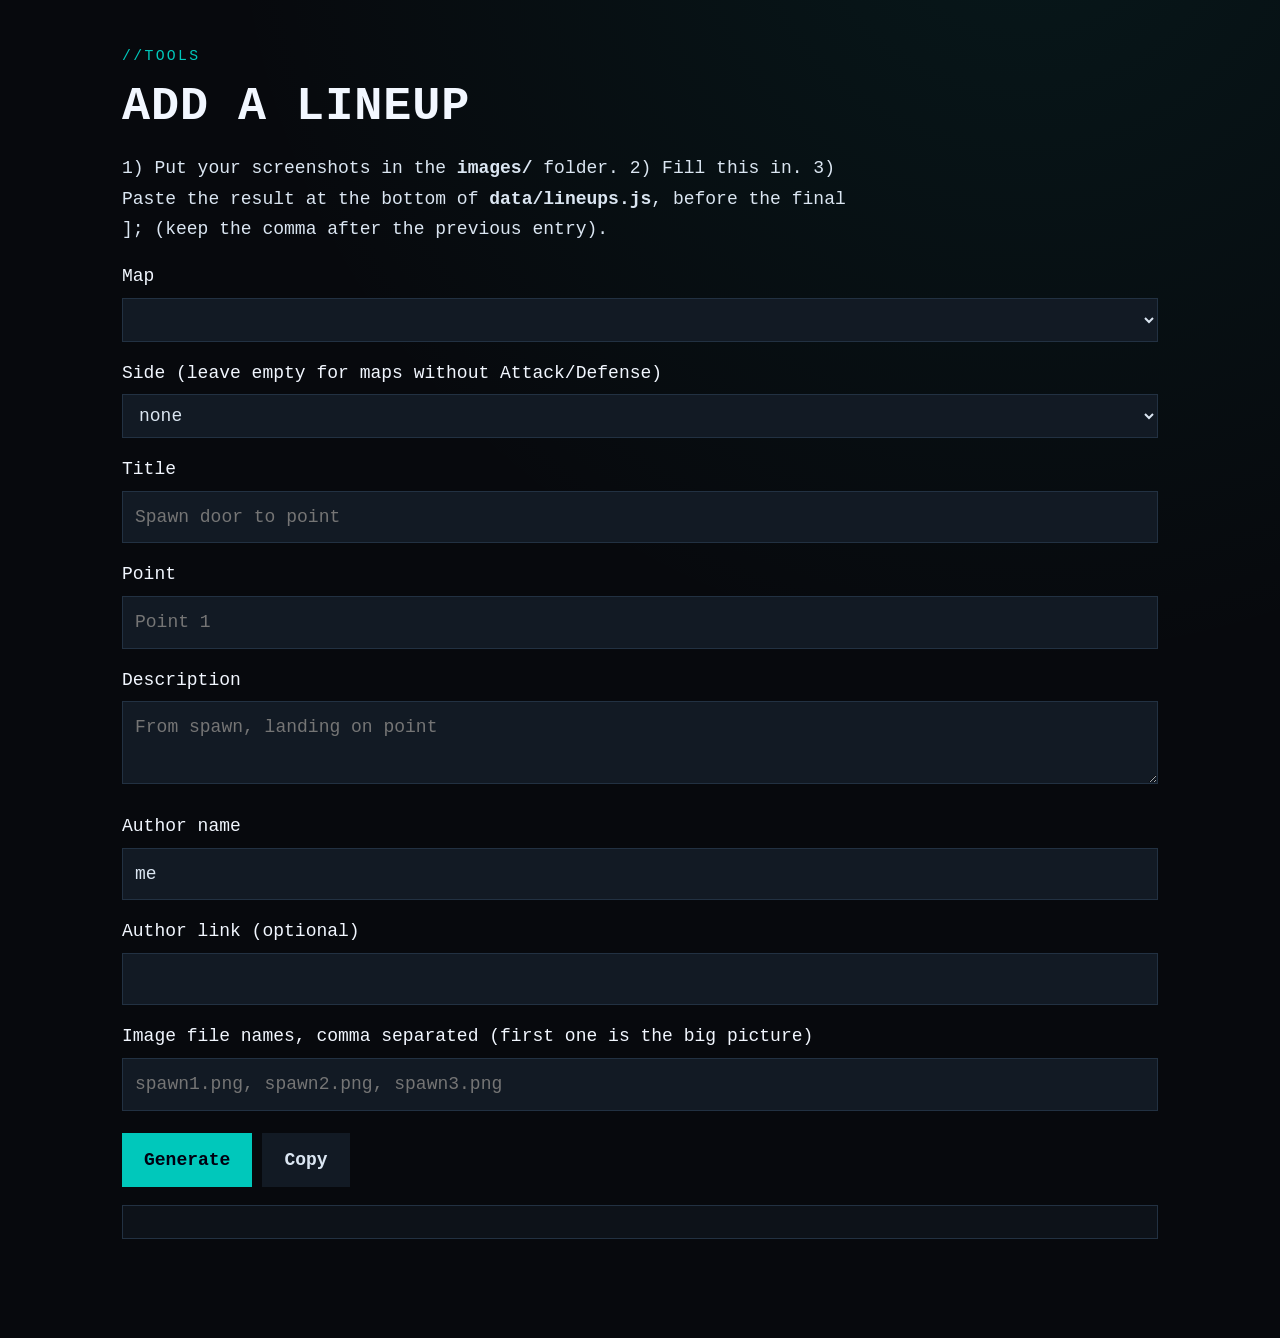
==== add.html @ f25df4a2 "Add files via upload" ====
<!doctype html><html lang="en"><head><meta charset="utf-8"><meta name="viewport" content="width=device-width,initial-scale=1"><title>Add a lineup</title>
<link rel="stylesheet" href="style.css"><style>label{display:block;margin:16px 0 6px;color:var(--head)}input,select,textarea{width:100%;background:var(--card);color:var(--t);border:1px solid var(--line);padding:10px 12px;font:inherit}pre{background:var(--panel);border:1px solid var(--line);padding:16px;overflow:auto;white-space:pre-wrap;margin:18px 0}button.go{background:var(--teal);color:#001;border:0;padding:12px 22px;font:inherit;font-weight:700;cursor:pointer;margin-right:10px}</style></head><body>
<main><span class="tag">//tools</span><h1>Add a lineup</h1>
<p>1) Put your screenshots in the <b>images/</b> folder. 2) Fill this in. 3) Paste the result at the bottom of <b>data/lineups.js</b>, before the final <code>];</code> (keep the comma after the previous entry).</p>
<label>Map</label><select id="map"></select>
<label>Side (leave empty for maps without Attack/Defense)</label><select id="side"><option value="">none</option><option>Attack</option><option>Defense</option></select>
<label>Title</label><input id="title" placeholder="Spawn door to point">
<label>Point</label><input id="point" placeholder="Point 1">
<label>Description</label><textarea id="desc" rows="2" placeholder="From spawn, landing on point"></textarea>
<label>Author name</label><input id="author" value="me"><label>Author link (optional)</label><input id="url">
<label>Image file names, comma separated (first one is the big picture)</label><input id="imgs" placeholder="spawn1.png, spawn2.png, spawn3.png">
<div style="margin-top:22px"><button class="go" id="mk">Generate</button><button class="go" id="cp" style="background:var(--card);color:var(--t)">Copy</button></div><pre id="out"></pre></main>
<script src="data/maps.js"></script><script>
map.innerHTML=MAPS.map(m=>`<option value="${m.id}">${m.mode} — ${m.name}</option>`).join('');
mk.onclick=()=>{const g=id=>document.getElementById(id).value.trim(),sl=s=>s.toLowerCase().replace(/[^a-z0-9]+/g,'-').replace(/^-|-$/g,'');
out.textContent=',\n  '+JSON.stringify({id:sl(g('map')+' '+g('title')),map:g('map'),side:g('side'),title:g('title'),point:g('point'),desc:g('desc'),author:g('author'),authorUrl:g('url'),images:g('imgs').split(',').map(s=>s.trim()).filter(Boolean)});};
cp.onclick=()=>navigator.clipboard.writeText(out.textContent);mk.click();
</script></body></html>
---- style.css ----
:root{--bg:#07090d;--panel:#0d1219;--card:#121a24;--line:#223142;--teal:#00c8bb;--purple:#8a6bff;--warn:#ff7a45;--good:#2ecc8a;--bad:#ff4d6a;--t:#dbe6f2;--dim:#8fa3b8;--head:#f2f7ff;--f:'IBM Plex Mono',ui-monospace,Menlo,Consolas,monospace;color-scheme:dark}
*{box-sizing:border-box;margin:0;padding:0}
html{font-size:18px;scroll-behavior:smooth}
body{background:var(--bg);color:var(--t);font:400 1rem/1.7 var(--f);min-height:100vh;display:flex;flex-direction:column;background-image:radial-gradient(circle at 80% -10%,rgba(0,200,187,.08),transparent 45%)}
a{color:var(--teal);text-decoration:none}a:hover{text-decoration:underline}
.dim{color:var(--dim)}.ok{color:var(--good)}
#top{position:sticky;top:0;z-index:20;display:flex;align-items:center;gap:28px;flex-wrap:wrap;padding:14px 32px;background:rgba(7,9,13,.94);backdrop-filter:blur(8px);border-bottom:1px solid var(--line)}
.logo{display:flex;align-items:center;gap:12px;color:var(--teal);margin-right:auto}.logo:hover{text-decoration:none}
.logo span{font-weight:700;font-size:1.15rem;letter-spacing:.06em;line-height:1.15;color:var(--head)}.logo small{display:block;font-size:.72rem;letter-spacing:.2em;color:var(--dim);font-weight:500}
.meta{font-size:.9rem}.meta b{color:var(--head);text-transform:lowercase}
.dir{position:relative}#dir-btn{background:var(--card);color:var(--t);border:1px solid var(--line);padding:8px 16px;font:inherit;font-size:.95rem;cursor:pointer}
#dir-btn:hover{border-color:var(--teal)}#dir-btn b{color:var(--teal)}
#dir-menu{position:absolute;top:calc(100% + 6px);left:0;min-width:220px;background:var(--panel);border:1px solid var(--line);z-index:30}
#dir-menu a{display:block;padding:11px 18px;color:var(--t);font-size:.95rem}#dir-menu a:hover,#dir-menu a.on{background:var(--card);color:var(--teal);text-decoration:none}
main{flex:1;width:100%;max-width:1100px;margin:0 auto;padding:44px 32px 80px}
footer{display:flex;justify-content:space-between;gap:16px;flex-wrap:wrap;padding:16px 32px;border-top:1px solid var(--line);font-size:.85rem}
.tag{font-size:.82rem;letter-spacing:.16em;text-transform:uppercase;color:var(--teal);margin-bottom:10px;display:block}
h1{font-size:clamp(1.7rem,4vw,2.6rem);line-height:1.2;color:var(--head);text-transform:uppercase;letter-spacing:.02em;margin-bottom:18px}
h2{font-size:1.25rem;color:var(--head);text-transform:uppercase;letter-spacing:.08em;margin:44px 0 14px;padding-bottom:10px;border-bottom:1px solid var(--line)}
p{max-width:68ch;margin-bottom:14px}
.card{background:var(--card);border:1px solid var(--line);padding:22px 24px;margin-bottom:14px}
.grid{display:grid;grid-template-columns:repeat(auto-fill,minmax(310px,1fr));gap:16px}
.row{display:flex;justify-content:space-between;align-items:center;gap:16px;padding:16px 20px;margin-bottom:8px;background:var(--card);border:1px solid var(--line);color:var(--head);font-size:1.02rem}
a.row:hover{border-color:var(--teal);text-decoration:none;background:#16202c}
.row small{display:block;font-size:.8rem;letter-spacing:.1em;text-transform:uppercase;color:var(--dim)}
.row .go{color:var(--teal);font-size:.9rem;white-space:nowrap}
.row.empty{border-style:dashed;background:transparent;color:var(--dim)}.row.empty .go{color:var(--dim)}
.cols{display:grid;grid-template-columns:1fr 1fr;gap:28px}.cols.one{grid-template-columns:1fr}
@media(max-width:760px){.cols{grid-template-columns:1fr}#top{padding:12px 18px;gap:14px}main{padding:30px 18px 70px}}
.cols h3{font-size:1.05rem;letter-spacing:.12em;text-transform:uppercase;color:var(--head);margin-bottom:14px}
.slot{padding:16px 20px;border:1px dashed var(--line);color:var(--dim);font-size:.95rem}
.back{display:flex;gap:14px;align-items:baseline;margin-bottom:26px;font-size:.95rem}
.crumb{color:var(--dim);font-size:1.02rem;margin-bottom:6px}.crumb b{color:var(--head)}
.desc{font-weight:600;color:var(--head);font-size:1.15rem;margin:18px 0 26px;max-width:62ch}
.viewer img{width:100%;display:block;border:1px solid var(--line);background:#000}
.thumbs{display:grid;grid-template-columns:repeat(3,1fr);gap:12px;margin-top:12px}
.thumbs button{padding:0;border:2px solid var(--line);background:#000;cursor:pointer;opacity:.65}.thumbs button.on,.thumbs button:hover{border-color:var(--teal);opacity:1}
.thumbs img{width:100%;display:block}
.badge{display:inline-block;font-size:.75rem;letter-spacing:.1em;text-transform:uppercase;padding:2px 9px;border:1px solid var(--line);color:var(--dim);margin-right:6px}
.b-Convergence{color:var(--purple);border-color:var(--purple)}.b-Convoy{color:var(--warn);border-color:var(--warn)}.b-Domination{color:var(--teal);border-color:var(--teal)}
.b-buff{color:var(--good);border-color:var(--good)}.b-nerf{color:var(--bad);border-color:var(--bad)}
.filters{display:flex;gap:10px;flex-wrap:wrap;margin:18px 0 22px}.filters button{background:var(--card);color:var(--t);border:1px solid var(--line);padding:8px 16px;font:inherit;font-size:.9rem;cursor:pointer}.filters button.on{border-color:var(--teal);color:var(--teal)}
.stat{display:flex;justify-content:space-between;padding:9px 0;border-bottom:1px solid var(--line)}.stat b{color:var(--head)}
ul.tips{list-style:none}ul.tips li{padding:6px 0 6px 20px;position:relative}ul.tips li:before{content:'›';position:absolute;left:0;color:var(--teal)}
.key{display:inline-block;min-width:64px;padding:3px 10px;margin-right:10px;border:1px solid var(--teal);color:var(--teal);font-size:.85rem;text-align:center}
.pn{display:grid;grid-template-columns:140px 1fr;gap:22px;padding:22px 0;border-bottom:1px solid var(--line)}@media(max-width:640px){.pn{grid-template-columns:1fr;gap:6px}}
.pn .v{font-weight:700;color:var(--head);font-size:1.15rem}
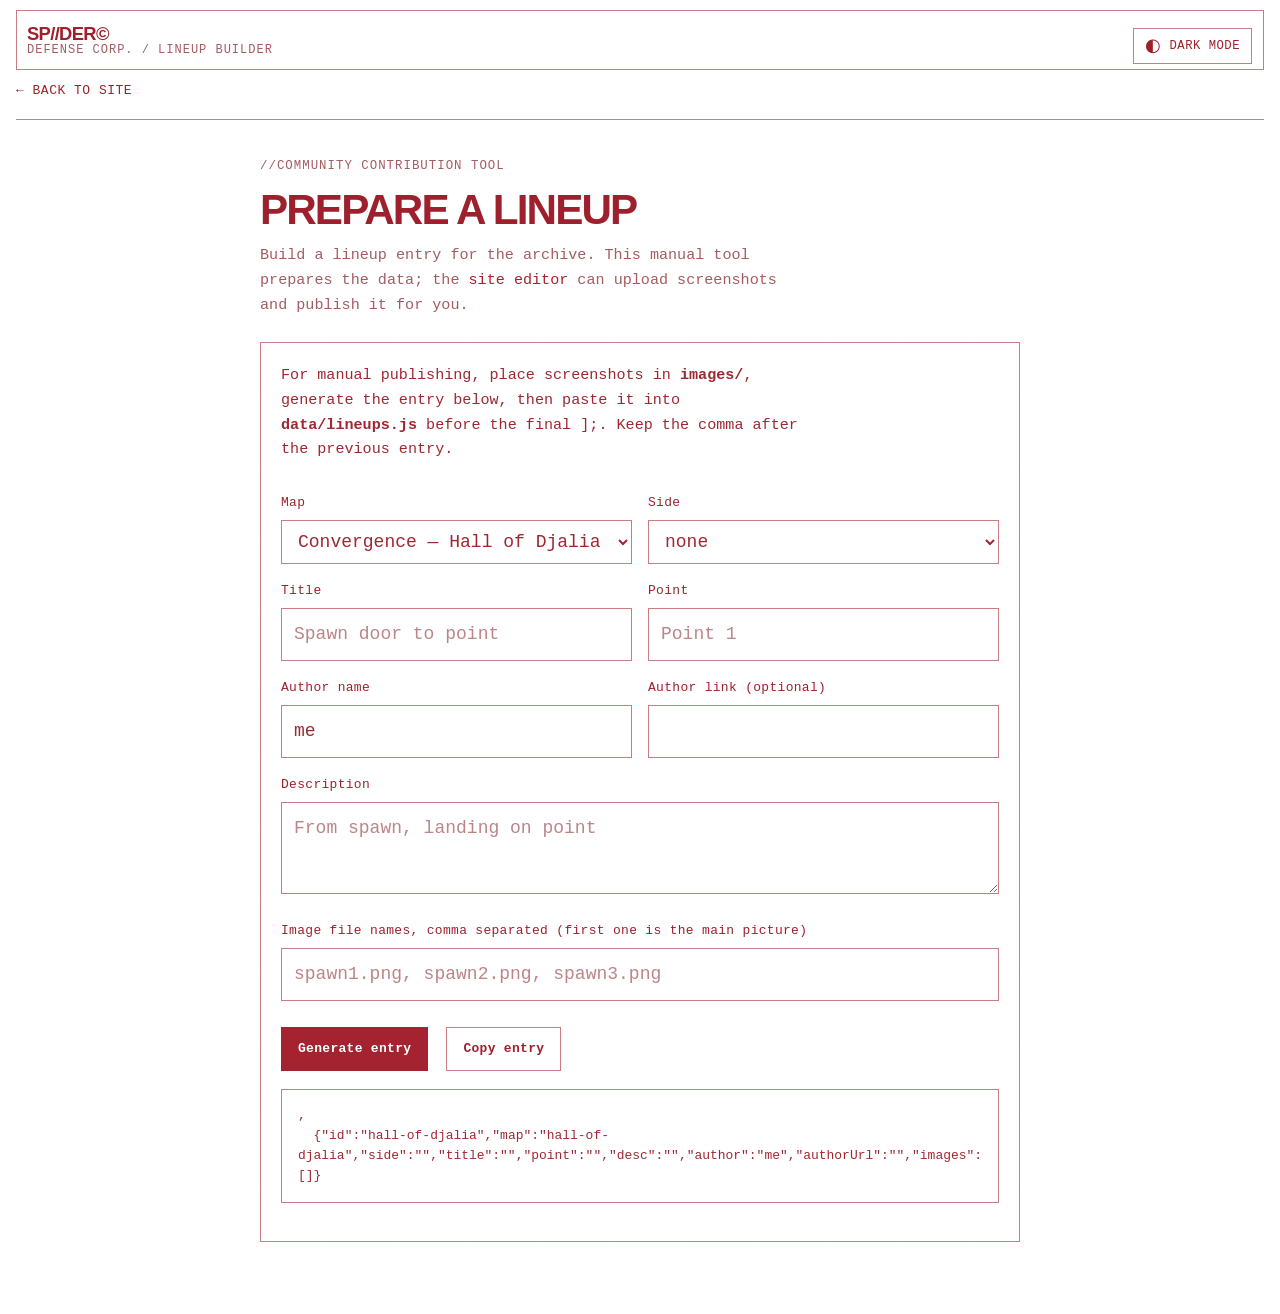
==== commit cbe0a291: "Polish admin tools and remove lineup assets on delete" ====
--- a/add.html
+++ b/add.html
@@ -1,18 +1,21 @@
-<!doctype html><html lang="en"><head><meta charset="utf-8"><meta name="viewport" content="width=device-width,initial-scale=1"><title>Add a lineup</title>
-<link rel="stylesheet" href="style.css"><style>label{display:block;margin:16px 0 6px;color:var(--head)}input,select,textarea{width:100%;background:var(--card);color:var(--t);border:1px solid var(--line);padding:10px 12px;font:inherit}pre{background:var(--panel);border:1px solid var(--line);padding:16px;overflow:auto;white-space:pre-wrap;margin:18px 0}button.go{background:var(--teal);color:#001;border:0;padding:12px 22px;font:inherit;font-weight:700;cursor:pointer;margin-right:10px}</style></head><body>
-<main><span class="tag">//tools</span><h1>Add a lineup</h1>
-<p>1) Put your screenshots in the <b>images/</b> folder. 2) Fill this in. 3) Paste the result at the bottom of <b>data/lineups.js</b>, before the final <code>];</code> (keep the comma after the previous entry).</p>
-<label>Map</label><select id="map"></select>
-<label>Side (leave empty for maps without Attack/Defense)</label><select id="side"><option value="">none</option><option>Attack</option><option>Defense</option></select>
-<label>Title</label><input id="title" placeholder="Spawn door to point">
-<label>Point</label><input id="point" placeholder="Point 1">
-<label>Description</label><textarea id="desc" rows="2" placeholder="From spawn, landing on point"></textarea>
-<label>Author name</label><input id="author" value="me"><label>Author link (optional)</label><input id="url">
-<label>Image file names, comma separated (first one is the big picture)</label><input id="imgs" placeholder="spawn1.png, spawn2.png, spawn3.png">
-<div style="margin-top:22px"><button class="go" id="mk">Generate</button><button class="go" id="cp" style="background:var(--card);color:var(--t)">Copy</button></div><pre id="out"></pre></main>
+<!doctype html><html lang="en"><head><meta charset="utf-8"><meta name="viewport" content="width=device-width,initial-scale=1"><title>Lineup builder · SP//DER</title>
+<script>try{document.documentElement.dataset.theme=localStorage.getItem('spider-theme')||'light'}catch(e){document.documentElement.dataset.theme='light'}</script>
+<link rel="stylesheet" href="style.css?v=tools-polish-1"><style>label{display:block;margin:16px 0 6px;color:var(--head);font-size:.78rem;letter-spacing:.03em}input,select,textarea{width:100%;background:var(--card);color:var(--t);border:1px solid var(--line);padding:10px 12px;font:inherit}pre{background:var(--panel);border:1px solid var(--line);padding:16px;overflow:auto;white-space:pre-wrap;margin:18px 0;color:var(--t)}button.go{background:var(--teal);color:#fff;border:0;padding:12px 22px;font:inherit;font-weight:700;cursor:pointer;margin:8px 10px 0 0}</style></head><body class="tool-page add-page">
+<header id="top"><a class="logo" href="index.html"><span>SP//DER©<small>DEFENSE CORP. / LINEUP BUILDER</small></span></a><a class="tool-back" href="index.html">← back to site</a><button class="theme-toggle" type="button" data-theme-toggle aria-pressed="false">◐ Dark mode</button></header>
+<main class="tool-main add-main"><div class="tool-intro"><span class="tag">//community contribution tool</span><h1>Prepare a lineup</h1><p>Build a lineup entry for the archive. This manual tool prepares the data; the <a href="admin.html">site editor</a> can upload screenshots and publish it for you.</p></div>
+<div class="card add-card"><p>For manual publishing, place screenshots in <b>images/</b>, generate the entry below, then paste it into <b>data/lineups.js</b> before the final <code>];</code>. Keep the comma after the previous entry.</p>
+<div class="two"><div><label for="map">Map</label><select id="map"></select></div>
+<div><label for="side">Side</label><select id="side"><option value="">none</option><option>Attack</option><option>Defense</option></select></div>
+<div><label for="title">Title</label><input id="title" placeholder="Spawn door to point"></div>
+<div><label for="point">Point</label><input id="point" placeholder="Point 1"></div>
+<div><label for="author">Author name</label><input id="author" value="me"></div><div><label for="url">Author link (optional)</label><input id="url"></div></div>
+<label for="desc">Description</label><textarea id="desc" rows="2" placeholder="From spawn, landing on point"></textarea>
+<label for="imgs">Image file names, comma separated (first one is the main picture)</label><input id="imgs" placeholder="spawn1.png, spawn2.png, spawn3.png">
+<div class="builder-actions"><button class="go" id="mk">Generate entry</button><button class="go secondary" id="cp">Copy entry</button></div><pre id="out" aria-live="polite"></pre></div></main>
+<script src="theme.js?v=tools-polish-1"></script>
 <script src="data/maps.js"></script><script>
 map.innerHTML=MAPS.map(m=>`<option value="${m.id}">${m.mode} — ${m.name}</option>`).join('');
 mk.onclick=()=>{const g=id=>document.getElementById(id).value.trim(),sl=s=>s.toLowerCase().replace(/[^a-z0-9]+/g,'-').replace(/^-|-$/g,'');
 out.textContent=',\n  '+JSON.stringify({id:sl(g('map')+' '+g('title')),map:g('map'),side:g('side'),title:g('title'),point:g('point'),desc:g('desc'),author:g('author'),authorUrl:g('url'),images:g('imgs').split(',').map(s=>s.trim()).filter(Boolean)});};
-cp.onclick=()=>navigator.clipboard.writeText(out.textContent);mk.click();
+cp.onclick=async()=>{try{await navigator.clipboard.writeText(out.textContent);cp.textContent='Copied';setTimeout(()=>cp.textContent='Copy entry',1400)}catch(e){cp.textContent='Select and copy above';setTimeout(()=>cp.textContent='Copy entry',1800)}};mk.click();
 </script></body></html>
--- a/style.css
+++ b/style.css
@@ -45,3 +45,131 @@
 .key{display:inline-block;min-width:64px;padding:3px 10px;margin-right:10px;border:1px solid var(--teal);color:var(--teal);font-size:.85rem;text-align:center}
 .pn{display:grid;grid-template-columns:140px 1fr;gap:22px;padding:22px 0;border-bottom:1px solid var(--line)}@media(max-width:640px){.pn{grid-template-columns:1fr;gap:6px}}
 .pn .v{font-weight:700;color:var(--head);font-size:1.15rem}
+
+/* SP//DER reference redesign: white archive paper, red system ink, and quiet motion. */
+:root{--bg:#fff;--panel:#fff;--card:rgba(255,255,255,.88);--line:#c97d83;--teal:#a52230;--purple:#84313a;--warn:#a52230;--good:#577a51;--bad:#a52230;--t:#9f2732;--dim:#a45c63;--head:#9f202d;--f:'IBM Plex Mono',ui-monospace,Menlo,Consolas,monospace;color-scheme:light}
+html{scroll-behavior:smooth}
+body{background-color:var(--bg);color:var(--t);background-image:radial-gradient(#a5223010 .75px,transparent .75px);background-size:9px 9px}
+a{color:var(--teal);transition:color .2s ease,opacity .2s ease}
+a:hover{color:#711621}
+#top{position:relative;display:grid;grid-template-columns:1fr 1fr 1fr;grid-template-rows:auto auto;gap:10px 18px;padding:10px 16px 18px;background:rgba(255,255,255,.94);backdrop-filter:blur(10px);border:0}
+#top:after{content:"";position:absolute;bottom:0;left:16px;right:16px;border-bottom:1px solid var(--line)}
+.logo{grid-column:1/-1;width:100%;min-height:60px;padding:6px 10px;border:1px solid var(--line);color:var(--teal)}
+.logo svg{width:42px;height:42px}
+.logo span{font-family:Arial,sans-serif;font-size:1.02rem;letter-spacing:-.035em;color:var(--head)}
+.logo small{font-family:var(--f);font-size:.67rem;letter-spacing:.08em;color:var(--dim)}
+.dir{justify-self:start}.meta{font-size:.69rem;line-height:1.5;letter-spacing:.04em;text-transform:uppercase}.meta b{display:block;color:var(--head)}
+#dir-btn{border:0;background:transparent;padding:0;color:var(--head);font-size:.72rem;text-align:left;text-transform:uppercase;letter-spacing:.04em}
+#dir-btn .dim{display:block;color:var(--dim)}#dir-btn b{color:var(--head)}
+#dir-menu{top:calc(100% + 9px);min-width:220px;background:#fff;border:1px solid var(--line);box-shadow:0 10px 30px #64101a18;animation:menuIn .2s ease both}
+#dir-menu a{color:var(--head);font-size:.8rem;text-transform:uppercase}#dir-menu a:hover,#dir-menu a.on{background:#a522300b;color:#711621}
+main{max-width:none;margin:0;padding:30px 16px 70px}
+footer{position:relative;padding:18px 16px 14px;border-top:1px solid var(--line);font-size:.68rem;letter-spacing:.03em;text-transform:uppercase}
+.foot-nav{flex-basis:100%;display:flex;flex-wrap:wrap;gap:20px;padding-top:13px;border-top:1px solid #e4c1c4;font-size:.69rem;letter-spacing:.06em}.foot-nav a{color:var(--head)}.foot-nav a:hover{color:#711621}
+.tag{font-size:.69rem;letter-spacing:.08em;color:var(--dim);margin-bottom:18px}
+h1{max-width:760px;font-family:Arial,sans-serif;font-size:clamp(1.7rem,3.3vw,2.45rem);line-height:1.08;letter-spacing:-.045em;color:var(--head);text-transform:uppercase;margin:0 0 24px;animation:riseIn .6s cubic-bezier(.2,.7,.2,1) both}
+h2{font-size:1.05rem;letter-spacing:.06em;color:var(--head);margin:38px 0 18px;padding:12px 0 10px;border-top:1px solid var(--line);border-bottom:0;text-transform:uppercase}
+h3{color:var(--head)}p{max-width:60ch;font-size:.84rem;line-height:1.65}
+.card{background:var(--card);border:1px solid var(--line);padding:18px 20px;margin-bottom:12px;transition:transform .25s ease,box-shadow .25s ease,border-color .25s ease}
+.grid{gap:12px}.row{background:rgba(255,255,255,.88);border:1px solid var(--line);padding:14px 16px;font-size:.88rem;transition:transform .22s ease,background .22s ease,border-color .22s ease,box-shadow .22s ease}
+a.row:hover{border-color:var(--head);background:#fff;box-shadow:4px 4px 0 #a5223015;transform:translateY(-2px)}
+.row small{color:var(--dim)}.row .go{color:var(--head)}.row.empty{background:#ffffffaa}
+.cols{gap:18px}.slot{border-color:var(--line);color:var(--dim)}.back{font-size:.8rem}.crumb{font-size:.82rem;color:var(--dim)}
+.guide-links{display:grid;grid-template-columns:repeat(auto-fit,minmax(260px,1fr));gap:10px;margin:24px 0 38px}.guide-grid{display:grid;grid-template-columns:repeat(auto-fit,minmax(330px,1fr));gap:12px}.guide-card-head{display:flex;align-items:center;flex-wrap:wrap;gap:8px;margin-bottom:12px}.guide-card-head b{color:var(--head)}.guide-update{padding-top:10px;margin-top:10px;border-top:1px solid #e4c1c4}.guide-synergy{margin:16px 0}.system-overview{margin:34px 0}.system-stat b{display:block;color:var(--head);font-family:Arial,sans-serif;font-size:1.6rem;letter-spacing:-.04em}.system-stat p{margin:8px 0 0}.system-overview h2{margin-top:8px}
+.desc{color:var(--head);font-size:1rem}.viewer img{border:1px solid var(--line)}
+.thumbs button{border-color:var(--line);background:#fff;transition:opacity .2s ease,transform .2s ease,border-color .2s ease}.thumbs button:hover{transform:translateY(-2px)}
+.badge{border-color:var(--line);color:var(--dim)}
+.filters button{background:#fff;color:var(--head);border-color:var(--line);transition:background .2s ease,color .2s ease,transform .2s ease}
+.filters button:hover{transform:translateY(-1px)}.filters button.on{background:var(--head);color:#fff;border-color:var(--head)}
+.stat{border-color:#d9a4a8}.stat b{color:var(--head)}.key{border-color:var(--line);color:var(--head)}
+.pn{border-color:#d9a4a8}.pn .v{color:var(--head)}ul.tips li:before{color:var(--head)}
+#app>*{animation:riseIn .55s cubic-bezier(.2,.7,.2,1) both}
+#app>*:nth-child(2){animation-delay:.05s}#app>*:nth-child(3){animation-delay:.1s}#app>*:nth-child(4){animation-delay:.15s}
+.card:hover{border-color:#a52230;box-shadow:4px 4px 0 #a5223010}
+footer .ok{color:var(--good)}footer .ok:before{content:"";display:inline-block;width:7px;height:7px;margin-right:6px;border-radius:50%;background:currentColor;animation:pulse 1.8s ease-in-out infinite}
+@keyframes riseIn{from{opacity:0;transform:translateY(12px)}to{opacity:1;transform:translateY(0)}}
+@keyframes menuIn{from{opacity:0;transform:translateY(-5px)}to{opacity:1;transform:translateY(0)}}
+@keyframes pulse{0%,100%{opacity:1;box-shadow:0 0 0 0 #577a5150}50%{opacity:.55;box-shadow:0 0 0 5px #577a5100}}
+@media(max-width:640px){#top{grid-template-columns:1fr 1fr;gap:10px 12px;padding:8px 12px 16px}#top:after{left:12px;right:12px}.logo{min-height:54px}.meta:last-child{grid-column:2;grid-row:2}main{padding:24px 12px 52px}footer{padding:14px 12px}}
+@media(prefers-reduced-motion:reduce){*,*:before,*:after{scroll-behavior:auto!important;animation-duration:.01ms!important;animation-iteration-count:1!important;transition-duration:.01ms!important}}
+
+.theme-toggle{position:absolute;z-index:2;top:28px;right:28px;display:inline-flex;align-items:center;gap:8px;padding:8px 11px;border:1px solid var(--line);background:var(--bg);color:var(--head);font:500 .68rem/1 var(--f);letter-spacing:.04em;text-transform:uppercase;cursor:pointer;transition:background-color .35s ease,color .35s ease,border-color .35s ease,transform .2s ease}
+.theme-toggle:hover{transform:translateY(-1px);border-color:var(--head)}.theme-toggle span{font-size:1rem}
+:root[data-theme="dark"]{--bg:#07090d;--panel:#0d1219;--card:#121a24;--line:#223142;--teal:#00c8bb;--purple:#8a6bff;--warn:#ff7a45;--good:#2ecc8a;--bad:#ff4d6a;--t:#dbe6f2;--dim:#8fa3b8;--head:#f2f7ff;color-scheme:dark}
+:root[data-theme="dark"] body{background-color:var(--bg);background-image:radial-gradient(circle at 80% -10%,rgba(0,200,187,.09),transparent 45%),radial-gradient(rgba(0,200,187,.075) .65px,transparent .65px);background-size:auto,9px 9px}
+:root[data-theme="dark"] a:hover{color:#73fff3}
+:root[data-theme="dark"] #top{background:rgba(7,9,13,.94)}
+:root[data-theme="dark"] #dir-menu{background:var(--panel);box-shadow:0 10px 30px #00c8bb18}
+:root[data-theme="dark"] #dir-menu a{color:var(--t)}
+:root[data-theme="dark"] #dir-menu a:hover,:root[data-theme="dark"] #dir-menu a.on{background:var(--card);color:var(--teal)}
+:root[data-theme="dark"] .foot-nav{border-color:var(--line)}
+:root[data-theme="dark"] .row{background:rgba(18,26,36,.9)}
+:root[data-theme="dark"] a.row:hover{background:#16202c;box-shadow:4px 4px 0 #00c8bb15}
+:root[data-theme="dark"] .row.empty{background:transparent}
+:root[data-theme="dark"] .slot{background:transparent}
+:root[data-theme="dark"] .thumbs button{background:#000}
+:root[data-theme="dark"] .filters button{background:var(--card);color:var(--t)}
+:root[data-theme="dark"] .filters button.on{background:var(--teal);color:#001;border-color:var(--teal)}
+:root[data-theme="dark"] .guide-update{border-color:var(--line)}
+:root[data-theme="dark"] .stat{border-color:var(--line)}
+:root[data-theme="dark"] .card:hover{border-color:var(--teal);box-shadow:4px 4px 0 #00c8bb12}
+:root[data-theme="dark"] .theme-toggle{background:var(--panel)}
+html.theme-transition,html.theme-transition *{transition-property:color,background-color,border-color,box-shadow!important;transition-duration:.38s!important;transition-timing-function:ease!important}
+@media(max-width:640px){.theme-toggle{top:19px;right:22px;padding:7px 9px;font-size:.62rem}.logo{padding-right:122px}}
+@media(prefers-reduced-motion:reduce){html.theme-transition,html.theme-transition *{transition-duration:.01ms!important}}
+
+.lineup-detail{max-width:1240px;margin:0 auto}.lineup-detail .back{display:flex;justify-content:space-between;gap:18px;padding:12px 0;border-top:1px solid var(--line);font-size:.68rem;letter-spacing:.04em;text-transform:uppercase}.lineup-heading{display:grid;grid-template-columns:1fr 1fr;align-items:start;gap:8px 24px;margin:4px 0 20px}.lineup-heading .crumb{grid-column:1;font-size:.68rem;letter-spacing:.04em;text-transform:uppercase}.lineup-heading h1{grid-column:1;grid-row:2;margin:0;font-size:clamp(1.3rem,2.3vw,1.8rem)}.lineup-credit{grid-column:1;grid-row:3;margin:0;font-size:.68rem;text-transform:uppercase}.lineup-heading .desc{grid-column:2;grid-row:1/4;justify-self:end;max-width:42ch;margin:0;font-size:.72rem;font-weight:500;text-align:right}.lineup-gallery{display:grid;grid-template-columns:minmax(0,900px) minmax(150px,260px);justify-content:center;align-items:start;gap:12px;max-width:1180px;margin:28px auto 70px}.lineup-gallery.single-image{grid-template-columns:minmax(0,960px)}.lineup-detail .viewer{display:flex;justify-content:center;align-items:center;min-width:0;min-height:120px}.lineup-detail .viewer img{display:block;width:auto;max-width:100%;height:auto;max-height:min(68vh,720px);object-fit:contain;margin:0 auto;border:1px solid var(--line)}.lineup-detail .thumbs{grid-template-columns:1fr;align-content:start;gap:12px;max-height:min(68vh,720px);overflow-y:auto;margin:0}.lineup-detail .thumbs button{overflow:hidden}.lineup-detail .thumbs img{display:block;width:100%;aspect-ratio:16/9;object-fit:cover}
+@media(max-width:760px){.lineup-detail .back{flex-wrap:wrap}.lineup-heading{grid-template-columns:1fr;gap:6px}.lineup-heading .crumb,.lineup-heading h1,.lineup-credit,.lineup-heading .desc{grid-column:1;grid-row:auto;justify-self:start;text-align:left}.lineup-gallery,.lineup-gallery.single-image{grid-template-columns:minmax(0,1fr);gap:10px;margin:18px auto 48px}.lineup-detail .viewer img{max-height:62vh}.lineup-detail .thumbs{grid-template-columns:repeat(3,minmax(0,1fr));max-height:none;overflow:visible}}
+
+/* Shared tools and consistent interaction states across the archive. */
+button,input,select,textarea{font:inherit}
+button{color:inherit}
+button:focus-visible,a:focus-visible,input:focus-visible,select:focus-visible,textarea:focus-visible,summary:focus-visible{outline:2px solid var(--teal);outline-offset:3px}
+input,select,textarea{border-radius:0;transition:border-color .2s ease,background-color .35s ease,color .35s ease}
+input::placeholder,textarea::placeholder{color:var(--dim);opacity:.75}
+input[type=checkbox]{accent-color:var(--teal)}
+input[type=file]{padding:8px;background:var(--panel);color:var(--t)}
+input[type=file]::file-selector-button{margin-right:12px;padding:8px 12px;border:1px solid var(--line);background:var(--card);color:var(--head);font:inherit;cursor:pointer}
+button,.btn,.go{transition:background-color .2s ease,color .2s ease,border-color .2s ease,transform .2s ease,box-shadow .2s ease}
+button:hover,.btn:hover,.go:hover{transform:translateY(-1px)}
+.tool-page #top{position:relative;align-items:center}
+.tool-page .tool-back{justify-self:start;align-self:center;font-size:.72rem;letter-spacing:.04em;text-transform:uppercase;color:var(--head)}
+.tool-main{width:100%;max-width:1000px;margin:0 auto;padding:36px 24px 72px}
+.tool-intro{max-width:760px;margin:0 auto 24px}
+.tool-intro .tag{margin-bottom:10px}
+.tool-intro h1{margin-bottom:10px}
+.tool-intro p{color:var(--dim)}
+.tool-page details{max-width:760px;margin:0 auto 14px;border:1px solid var(--line);background:var(--card);transition:border-color .2s ease,background-color .35s ease}
+.tool-page details[open]{box-shadow:0 5px 18px #64101a0a}
+.tool-page summary{position:relative;padding:15px 48px 15px 18px;color:var(--head);font-size:.76rem;letter-spacing:.04em;text-transform:uppercase;list-style:none}
+.tool-page summary::-webkit-details-marker{display:none}
+.tool-page summary:after{content:'+';position:absolute;right:18px;top:50%;transform:translateY(-50%);font-size:1.15rem;color:var(--teal)}
+.tool-page details[open]>summary:after{content:'−'}
+.tool-page details>.card{margin:0;padding:18px;border:0;border-top:1px solid var(--line);background:transparent}
+.tool-page .setup-help{max-width:68ch;margin-bottom:18px;font-size:.78rem}
+.tool-page label{font-size:.72rem;letter-spacing:.025em}
+.tool-page input,.tool-page select,.tool-page textarea{min-height:44px;border-radius:0}
+.tool-page textarea{min-height:92px;resize:vertical}
+.tool-page .btn,.tool-page .go{min-height:42px;padding:10px 16px;border:1px solid var(--teal);background:var(--teal);color:#fff;font-size:.72rem;letter-spacing:.025em}
+.tool-page .btn:hover,.tool-page .go:hover{box-shadow:3px 3px 0 #a5223020}
+.tool-page .btn.g,.tool-page .go.secondary{background:var(--panel);color:var(--head);border-color:var(--line)}
+.tool-page .btn.r{background:var(--bad);border-color:var(--bad);color:#fff}
+.admin-page #msg{max-width:760px;margin:0 auto 14px;border-radius:0;font-size:.78rem}
+.admin-page .li{gap:16px;flex-wrap:wrap;padding:12px 14px;background:var(--panel);border-color:var(--line)}
+.admin-page .li>span:first-child{min-width:180px;overflow-wrap:anywhere;color:var(--head)}
+.admin-page .li>span:last-child{display:flex;gap:8px;align-items:center}
+.admin-page #work>details:nth-child(2) .card{padding:18px}
+.add-main>.card{max-width:760px;margin:0 auto;padding:20px;border-color:var(--line)}
+.add-main .two{display:grid;grid-template-columns:1fr 1fr;gap:0 16px}
+.add-main .builder-actions{display:flex;flex-wrap:wrap;gap:8px;margin-top:18px}
+.add-main pre{min-height:88px;max-height:340px;border-color:var(--line);font-size:.72rem;line-height:1.55}
+.admin-page .shrink-label{display:flex;align-items:center;gap:10px;margin:16px 0 4px}
+.admin-page .shrink-label input{width:auto;min-height:auto}
+.admin-page .li .btn{min-height:34px}
+:root[data-theme="dark"] .row.empty{color:var(--dim)}
+:root[data-theme="dark"] .tool-page details[open]{box-shadow:0 5px 22px #0005}
+:root[data-theme="dark"] .tool-page .btn:not(.g):not(.r),:root[data-theme="dark"] .tool-page .go:not(.secondary){color:#001}
+:root[data-theme="dark"] .tool-page .btn:hover,:root[data-theme="dark"] .tool-page .go:hover{box-shadow:3px 3px 0 #00c8bb22}
+:root[data-theme="dark"] .tool-page input[type=file]::file-selector-button{background:var(--card);color:var(--t)}
+:root[data-theme="dark"] .add-main pre{background:#080b10}
+@media(max-width:760px){.tool-main{padding:26px 14px 52px}.tool-page .tool-back{font-size:.65rem}.tool-page .theme-toggle{top:18px;right:18px}.tool-page .logo{padding-right:124px}.tool-page details>.card{padding:14px}.admin-page .li>span:last-child{width:100%}.add-main .two{grid-template-columns:1fr}.grid,.guide-grid{grid-template-columns:minmax(0,1fr)}.guide-links{grid-template-columns:minmax(0,1fr)}.foot-nav{gap:12px 18px}}
